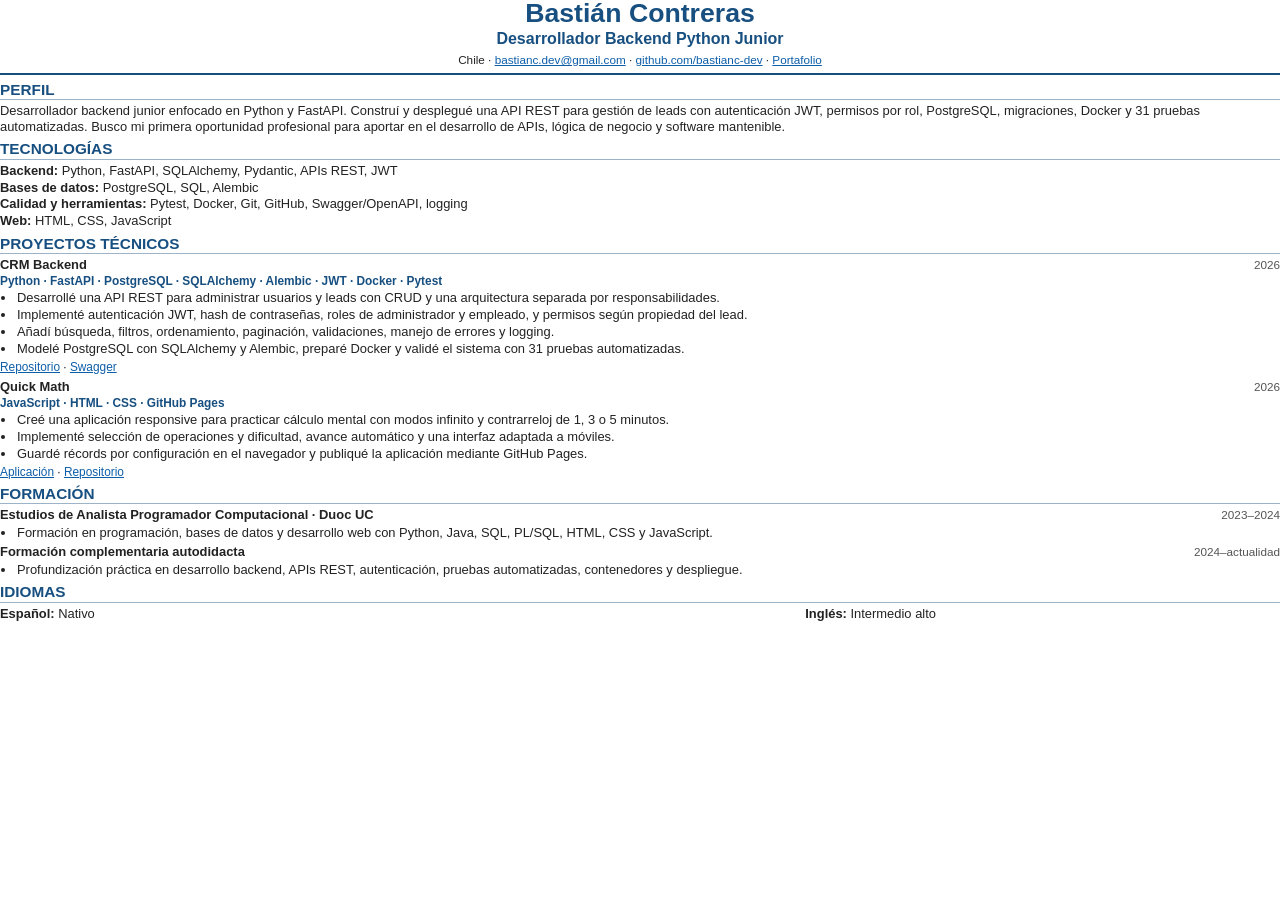
==== assets/cv/cv-source.html @ f2b9a901 "Initial portfolio version" ====
<!DOCTYPE html>
<html lang="es">
<head>
    <meta charset="UTF-8">
    <meta name="viewport" content="width=device-width, initial-scale=1.0">
    <title>CV - Bastián Contreras</title>
    <style>
        @page {
            size: A4;
            margin: 12mm 14mm;
        }

        * {
            box-sizing: border-box;
        }

        body {
            margin: 0;
            color: #222;
            font-family: Arial, Helvetica, sans-serif;
            font-size: 9.7pt;
            line-height: 1.22;
        }

        a {
            color: #0d5ea8;
            text-decoration: underline;
        }

        h1 {
            margin: 0 0 2px;
            color: #174f80;
            font-size: 20pt;
            line-height: 1;
            text-align: center;
        }

        .role {
            margin: 0 0 5px;
            color: #174f80;
            font-size: 12pt;
            font-weight: 700;
            text-align: center;
        }

        .contact {
            margin: 0 0 7px;
            padding-bottom: 5px;
            border-bottom: 2px solid #174f80;
            font-size: 8.8pt;
            text-align: center;
        }

        section {
            margin-top: 7px;
        }

        h2 {
            margin: 0 0 3px;
            padding-bottom: 2px;
            border-bottom: 1px solid #9db4c8;
            color: #174f80;
            font-size: 11.5pt;
            line-height: 1;
            text-transform: uppercase;
        }

        p {
            margin: 0 0 3px;
        }

        .item-header {
            display: flex;
            align-items: baseline;
            justify-content: space-between;
            gap: 12px;
            margin-bottom: 1px;
        }

        .item-title {
            font-weight: 700;
        }

        .date {
            color: #555;
            font-size: 8.8pt;
            white-space: nowrap;
        }

        .tech {
            margin-bottom: 2px;
            color: #174f80;
            font-size: 8.9pt;
            font-weight: 700;
        }

        ul {
            margin: 2px 0 3px 16px;
            padding: 0;
        }

        li {
            margin-bottom: 1px;
            padding-left: 1px;
        }

        .links {
            margin-top: 2px;
            font-size: 8.9pt;
        }

        .compact p {
            margin-bottom: 1px;
        }

        .label {
            font-weight: 700;
        }

        .two-column {
            display: grid;
            gap: 14px;
            grid-template-columns: 1.25fr 0.75fr;
        }

        .avoid-break {
            break-inside: avoid;
        }
    </style>
</head>
<body>
    <!-- Cambia este nombre y vuelve a exportar el HTML como PDF. -->
    <h1>Bastián Contreras</h1>
    <p class="role">Desarrollador Backend Python Junior</p>
    <p class="contact">
        Chile ·
        <a href="mailto:bastianc.dev@gmail.com">bastianc.dev@gmail.com</a> ·
        <a href="https://github.com/bastianc-dev">github.com/bastianc-dev</a> ·
        <a href="https://bastianc-dev.github.io/">Portafolio</a>
    </p>

    <section>
        <h2>Perfil</h2>
        <p>
            Desarrollador backend junior enfocado en Python y FastAPI. Construí y desplegué una API REST para gestión de leads con autenticación JWT, permisos por rol, PostgreSQL, migraciones, Docker y 31 pruebas automatizadas. Busco mi primera oportunidad profesional para aportar en el desarrollo de APIs, lógica de negocio y software mantenible.
        </p>
    </section>

    <section>
        <h2>Tecnologías</h2>
        <div class="compact">
            <p><span class="label">Backend:</span> Python, FastAPI, SQLAlchemy, Pydantic, APIs REST, JWT</p>
            <p><span class="label">Bases de datos:</span> PostgreSQL, SQL, Alembic</p>
            <p><span class="label">Calidad y herramientas:</span> Pytest, Docker, Git, GitHub, Swagger/OpenAPI, logging</p>
            <p><span class="label">Web:</span> HTML, CSS, JavaScript</p>
        </div>
    </section>

    <section>
        <h2>Proyectos técnicos</h2>

        <div class="avoid-break">
            <div class="item-header">
                <span class="item-title">CRM Backend</span>
                <span class="date">2026</span>
            </div>
            <p class="tech">Python · FastAPI · PostgreSQL · SQLAlchemy · Alembic · JWT · Docker · Pytest</p>
            <ul>
                <li>Desarrollé una API REST para administrar usuarios y leads con CRUD y una arquitectura separada por responsabilidades.</li>
                <li>Implementé autenticación JWT, hash de contraseñas, roles de administrador y empleado, y permisos según propiedad del lead.</li>
                <li>Añadí búsqueda, filtros, ordenamiento, paginación, validaciones, manejo de errores y logging.</li>
                <li>Modelé PostgreSQL con SQLAlchemy y Alembic, preparé Docker y validé el sistema con 31 pruebas automatizadas.</li>
            </ul>
            <p class="links">
                <a href="https://github.com/bastianc-dev/crm-backend">Repositorio</a> ·
                <a href="https://crm-backend-kpcb.onrender.com/docs">Swagger</a>
            </p>
        </div>

        <div class="avoid-break" style="margin-top: 5px;">
            <div class="item-header">
                <span class="item-title">Quick Math</span>
                <span class="date">2026</span>
            </div>
            <p class="tech">JavaScript · HTML · CSS · GitHub Pages</p>
            <ul>
                <li>Creé una aplicación responsive para practicar cálculo mental con modos infinito y contrarreloj de 1, 3 o 5 minutos.</li>
                <li>Implementé selección de operaciones y dificultad, avance automático y una interfaz adaptada a móviles.</li>
                <li>Guardé récords por configuración en el navegador y publiqué la aplicación mediante GitHub Pages.</li>
            </ul>
            <p class="links">
                <a href="https://bastianc-dev.github.io/quickmath/">Aplicación</a> ·
                <a href="https://github.com/bastianc-dev/quickmath">Repositorio</a>
            </p>
        </div>
    </section>

    <section>
        <h2>Formación</h2>
        <div class="avoid-break">
            <div class="item-header">
                <span class="item-title">Estudios de Analista Programador Computacional · Duoc UC</span>
                <span class="date">2023–2024</span>
            </div>
            <ul>
                <li>Formación en programación, bases de datos y desarrollo web con Python, Java, SQL, PL/SQL, HTML, CSS y JavaScript.</li>
            </ul>
        </div>

        <div class="avoid-break" style="margin-top: 3px;">
            <div class="item-header">
                <span class="item-title">Formación complementaria autodidacta</span>
                <span class="date">2024–actualidad</span>
            </div>
            <ul>
                <li>Profundización práctica en desarrollo backend, APIs REST, autenticación, pruebas automatizadas, contenedores y despliegue.</li>
            </ul>
        </div>
    </section>

    <section>
        <h2>Idiomas</h2>
        <div class="two-column compact">
            <p><span class="label">Español:</span> Nativo</p>
            <p><span class="label">Inglés:</span> Intermedio alto</p>
        </div>
    </section>
</body>
</html>
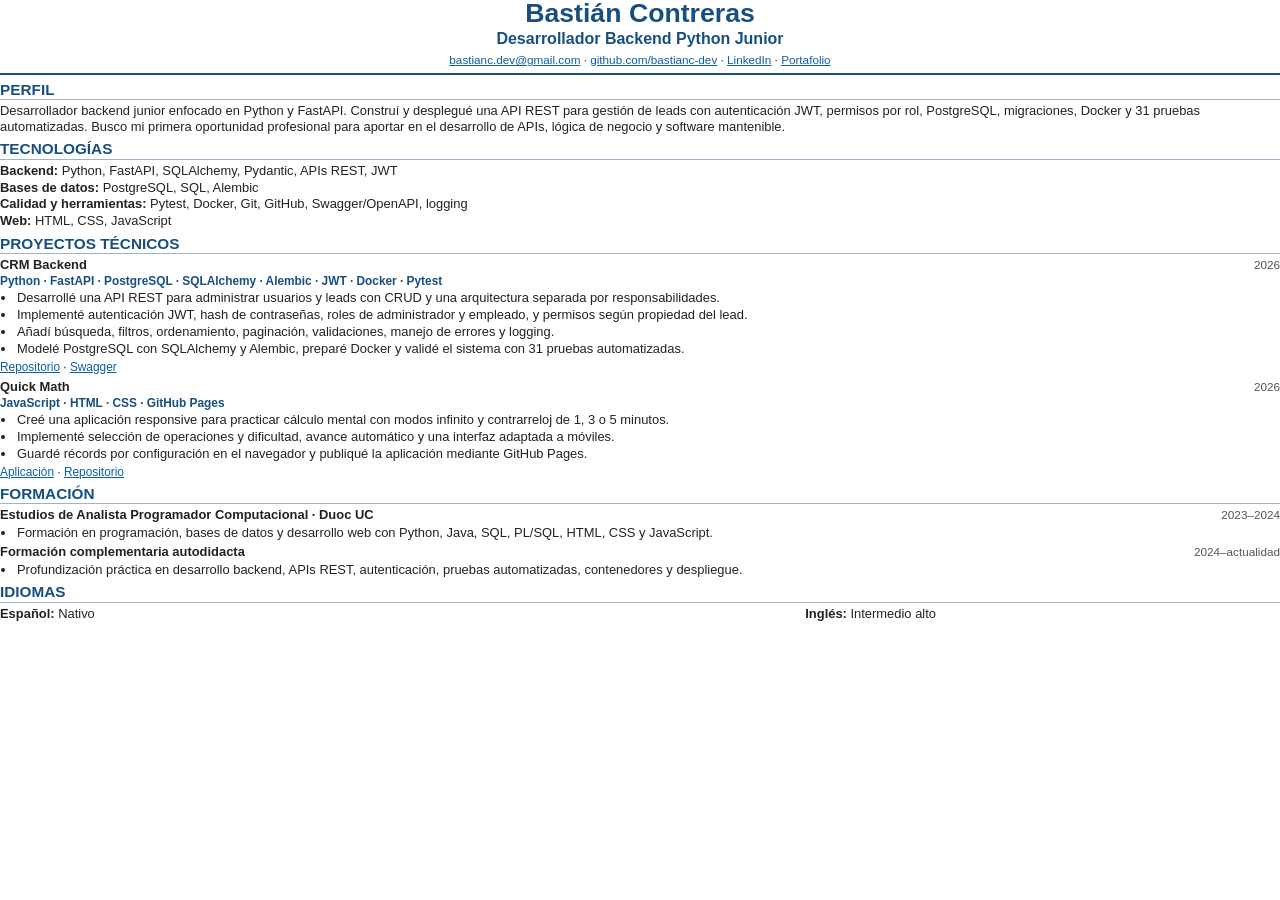
==== commit 9e948e35: "CV Update" ====
--- a/assets/cv/cv-source.html
+++ b/assets/cv/cv-source.html
@@ -133,9 +133,9 @@
     <h1>Bastián Contreras</h1>
     <p class="role">Desarrollador Backend Python Junior</p>
     <p class="contact">
-        Chile ·
         <a href="mailto:bastianc.dev@gmail.com">bastianc.dev@gmail.com</a> ·
         <a href="https://github.com/bastianc-dev">github.com/bastianc-dev</a> ·
+        <a href="https://www.linkedin.com/in/basti%C3%A1n-c/">LinkedIn</a> ·
         <a href="https://bastianc-dev.github.io/">Portafolio</a>
     </p>
 
